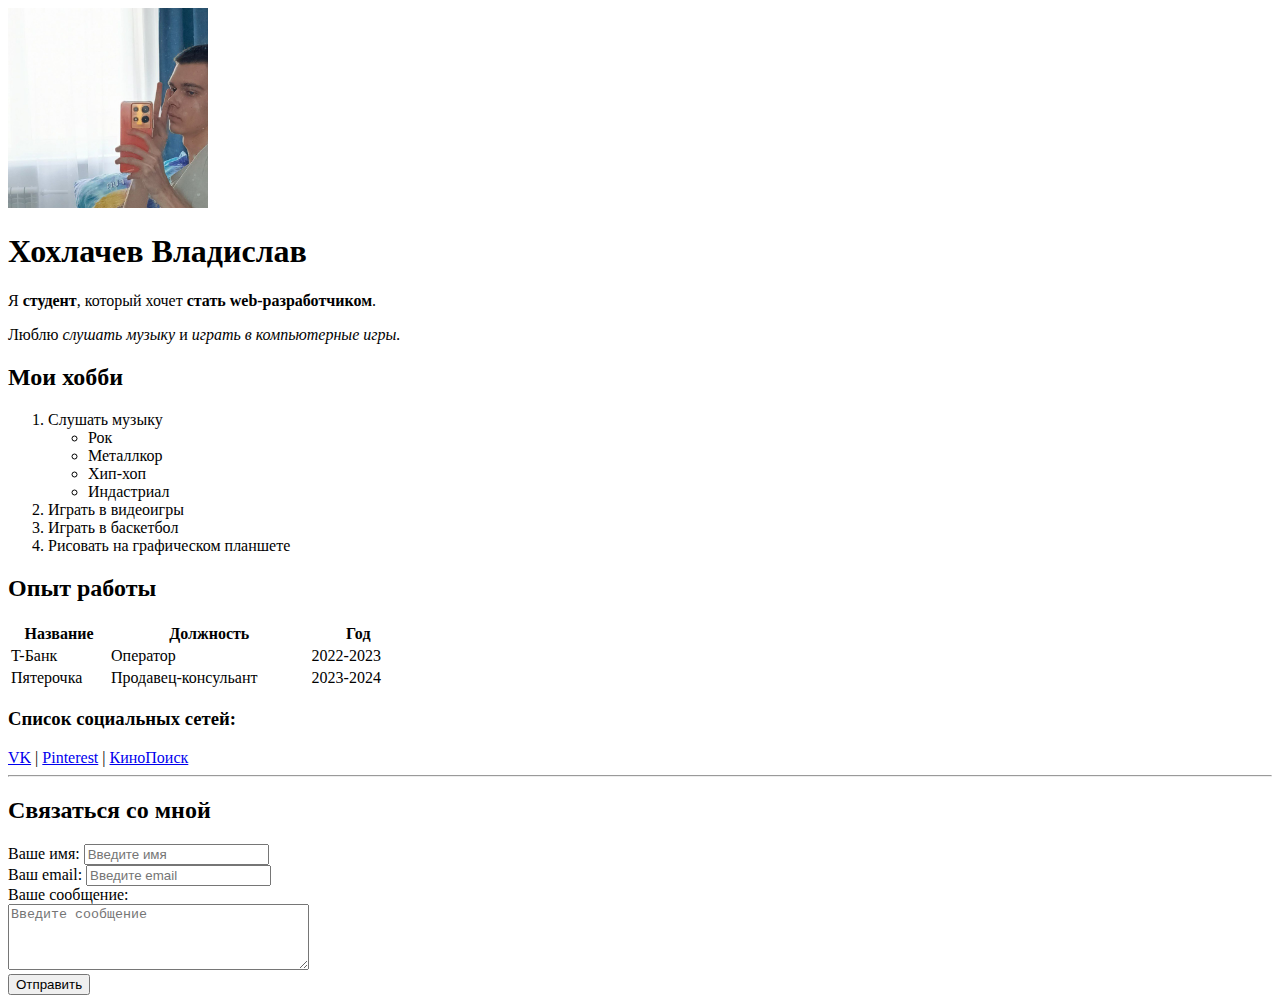
==== index.html @ 2fc5ec3e "Update and rename resume.html to index.html" ====
<!DOCTYPE html>
<html lang="en">
<head>
  <meta charset="UTF-8">
  <meta name="viewport" content="width=device-width, initial-scale=1.0">
  <meta name="keywords" content="resume, web, it">
  <meta name="description" content="Этот сайт - мое резюме!">
  <title>Resume</title>
</head>
<body>
  <img src="ava.jpg" alt="avatar" width="200">
  <h1>Хохлачев Владислав</h1>

  <p>Я <strong>студент</strong>, который хочет <strong>стать web-разработчиком</strong>.</p>

  <p>Люблю <em>слушать музыку</em> и <em>играть в компьютерные игры.</em></p>

  <h2>Мои хобби</h2>

  <ol>
    <li>Слушать музыку
      <ul>
        <li>Рок</li>
        <li>Металлкор</li>
        <li>Хип-хоп</li>
        <li>Индастриал</li>
      </ul>
    </li>
    <li>Играть в видеоигры</li>
    <li>Играть в баскетбол</li>
    <li>Рисовать на графическом планшете</li>
  </ol>

  <h2>Опыт работы</h2>

  <table width="400">
    <thead>
      <tr>
        <th>Название</th>
        <th>Должность</th>
        <th>Год</th>
      </tr>
    </thead>
    <tbody>
      <tr>
        <td>T-Банк</td>
        <td>Оператор</td>
        <td>2022-2023</td>
      </tr>
      <tr>
        <td>Пятерочка</td>
        <td>Продавец-консульант</td>
        <td>2023-2024</td>
      </tr>
    </tbody>
  </table>

  <h3>Список социальных сетей:</h3>
  <a href="https://vk.com/iden___lllll" target="_blank">VK</a>
  |
  <a href="https://ru.pinterest.com/Arkiel_l" target="_blank">Pinterest</a>
  |
  <a href="https://www.kinopoisk.ru/user/70541902/go/" target="_blank">КиноПоиск</a>
  <hr>
  <h2>Связаться со мной</h2>
  <form action="/">
    <div>
      <label for="name">Ваше имя:</label>
      <input type="text" id="name" placeholder="Введите имя">
    </div>
    <div>
      <label for="email">Ваш email:</label>
      <input type="text" id="email" placeholder="Введите email">
    </div>
    <div>
      <label for="message">Ваше сообщение:</label>
      <br>
      <textarea name="" id="message" placeholder="Введите сообщение" rows="4" cols="35"></textarea>
    </div>
    <button type="submit">Отправить</button>
  </form>
</body>
</html>
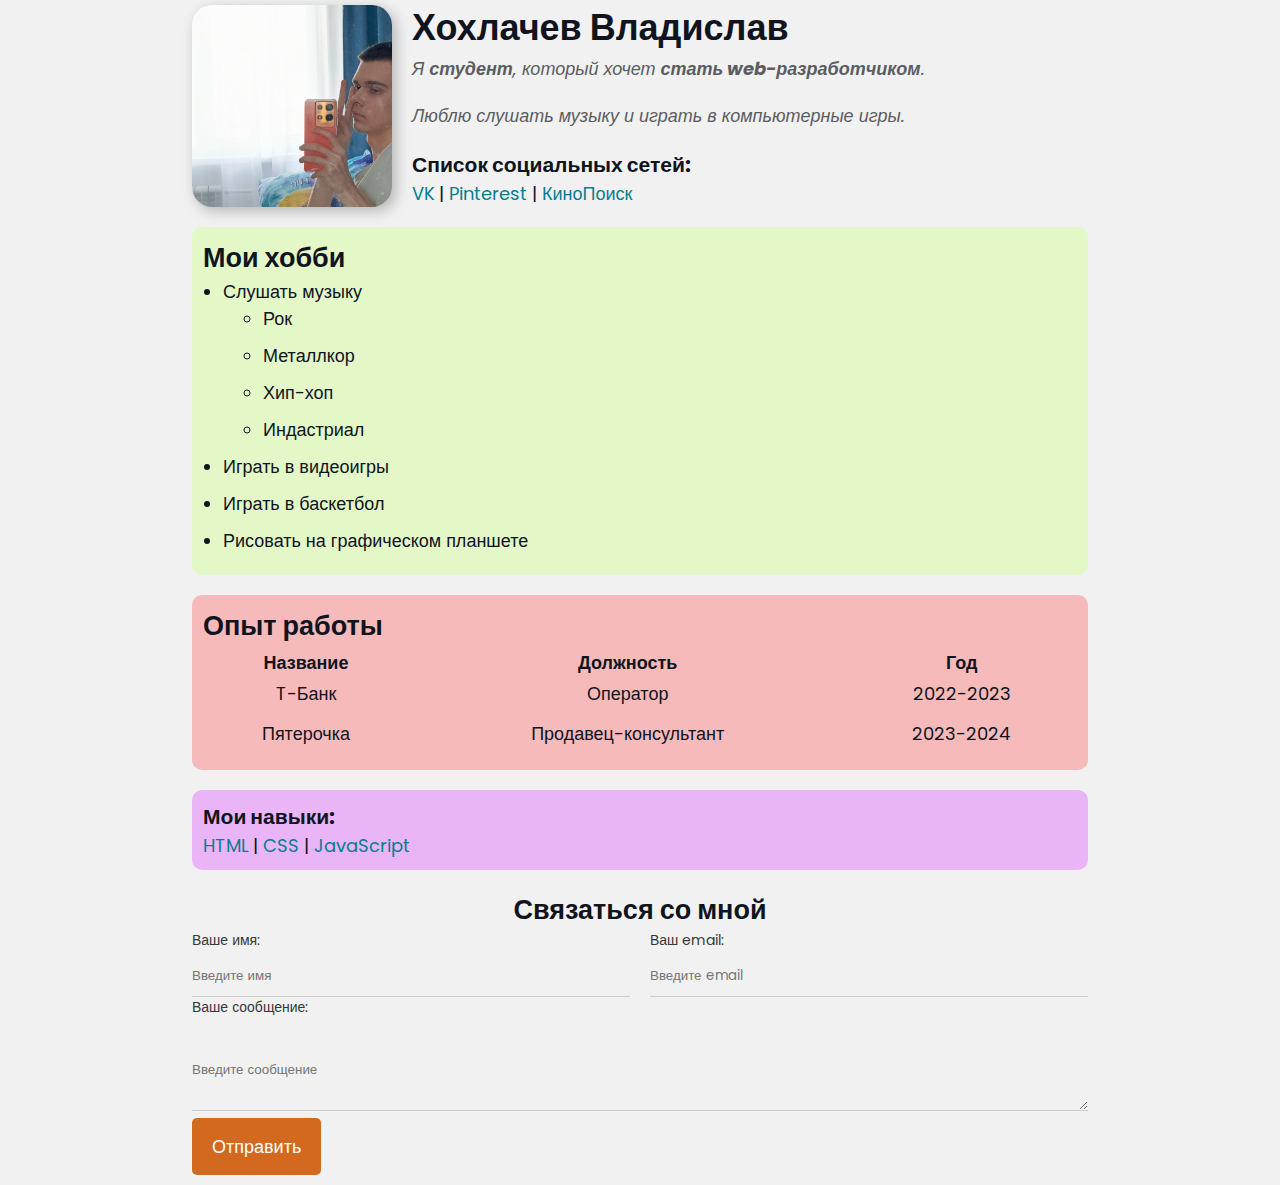
==== commit e9570267: "Update and rename resume.html to index.html" ====
--- a/index.html
+++ b/index.html
@@ -5,79 +5,95 @@
   <meta name="viewport" content="width=device-width, initial-scale=1.0">
   <meta name="keywords" content="resume, web, it">
   <meta name="description" content="Этот сайт - мое резюме!">
+  <link rel="stylesheet" href="style.css">
   <title>Resume</title>
 </head>
 <body>
-  <img src="ava.jpg" alt="avatar" width="200">
-  <h1>Хохлачев Владислав</h1>
-
-  <p>Я <strong>студент</strong>, который хочет <strong>стать web-разработчиком</strong>.</p>
-
-  <p>Люблю <em>слушать музыку</em> и <em>играть в компьютерные игры.</em></p>
-
-  <h2>Мои хобби</h2>
-
-  <ol>
-    <li>Слушать музыку
-      <ul>
-        <li>Рок</li>
-        <li>Металлкор</li>
-        <li>Хип-хоп</li>
-        <li>Индастриал</li>
-      </ul>
-    </li>
-    <li>Играть в видеоигры</li>
-    <li>Играть в баскетбол</li>
-    <li>Рисовать на графическом планшете</li>
-  </ol>
-
-  <h2>Опыт работы</h2>
-
-  <table width="400">
-    <thead>
-      <tr>
-        <th>Название</th>
-        <th>Должность</th>
-        <th>Год</th>
-      </tr>
-    </thead>
-    <tbody>
-      <tr>
-        <td>T-Банк</td>
-        <td>Оператор</td>
-        <td>2022-2023</td>
-      </tr>
-      <tr>
-        <td>Пятерочка</td>
-        <td>Продавец-консульант</td>
-        <td>2023-2024</td>
-      </tr>
-    </tbody>
-  </table>
-
-  <h3>Список социальных сетей:</h3>
-  <a href="https://vk.com/iden___lllll" target="_blank">VK</a>
-  |
-  <a href="https://ru.pinterest.com/Arkiel_l" target="_blank">Pinterest</a>
-  |
-  <a href="https://www.kinopoisk.ru/user/70541902/go/" target="_blank">КиноПоиск</a>
-  <hr>
-  <h2>Связаться со мной</h2>
-  <form action="/">
-    <div>
-      <label for="name">Ваше имя:</label>
-      <input type="text" id="name" placeholder="Введите имя">
+  <div class="container">
+    <div class="info-text">
+      <img src="ava.jpg" alt="avatar" width="200">
+      <div class="text-info">
+        <h1>Хохлачев Владислав</h1>
+        <p>Я <strong>студент</strong>, который хочет <strong>стать web-разработчиком</strong>.</p>
+        <p>Люблю <em>слушать музыку</em> и <em>играть в компьютерные игры.</em></p>
+        <h3>Список социальных сетей:</h3>
+        <a href="https://vk.com/iden___lllll" target="_blank">VK</a>
+        |
+        <a href="https://ru.pinterest.com/Arkiel_l" target="_blank">Pinterest</a>
+        |
+        <a href="https://www.kinopoisk.ru/user/70541902/go/" target="_blank">КиноПоиск</a>
+      </div>
     </div>
-    <div>
-      <label for="email">Ваш email:</label>
-      <input type="text" id="email" placeholder="Введите email">
+    <div class="card bg-green"> 
+      <h2>Мои хобби</h2>
+      <ol>
+        <li>Слушать музыку
+          <ul>
+            <li>Рок</li>
+            <li>Металлкор</li>
+            <li>Хип-хоп</li>
+            <li>Индастриал</li>
+          </ul>
+        </li>
+        <li>Играть в видеоигры</li>
+        <li>Играть в баскетбол</li>
+        <li>Рисовать на графическом планшете</li>
+      </ol>
     </div>
-    <div>
-      <label for="message">Ваше сообщение:</label>
-      <br>
-      <textarea name="" id="message" placeholder="Введите сообщение" rows="4" cols="35"></textarea>
+    <div class="card bg-red">
+      <h2>Опыт работы</h2>
+      <table class="table">
+        <thead>
+          <tr>
+            <th>Название</th>
+            <th>Должность</th>
+            <th>Год</th>
+          </tr>
+        </thead>
+        <tbody>
+          <tr>
+            <td>T-Банк</td>
+            <td>Оператор</td>
+            <td>2022-2023</td>
+          </tr>
+          <tr>
+            <td>Пятерочка</td>
+            <td>Продавец-консультант</td>
+            <td>2023-2024</td>
+          </tr>
+        </tbody>
+      </table>
     </div>
-    <button type="submit">Отправить</button>
-  </form>
+    <div class="card bg-purple">
+      <h3>Мои навыки:</h3>
+      <a href="#" target="_blank">HTML</a>
+      |
+      <a href="#" target="_blank">CSS</a>
+      |
+      <a href="#" target="_blank">JavaScript</a>
+    </div>
+    <div class="info-contact">
+      <h2>Связаться со мной</h2>
+      <div class="row-block">
+        <form action="/"> 
+        </form>
+          <div class="form-block">
+            <label for="name">Ваше имя:</label>
+            <input type="text" id="name" placeholder="Введите имя">
+          </div>
+          <div class="form-block">
+            <label for="email">Ваш email:</label>
+            <input type="text" id="email" placeholder="Введите email">
+          </div>
+      </div>
+        <div class="form-block">
+          <label for="message">Ваше сообщение:</label>
+          <br>
+          <textarea name="" id="message" placeholder="Введите сообщение"></textarea>
+        </div>
+        <button class="btn" type="submit">Отправить</button>
+      </form>
+    </div>
+  </div>
 </body>
 </html>
--- a/style.css
+++ b/style.css
@@ -0,0 +1,138 @@
+@import url('https://fonts.googleapis.com/css2?family=Poppins:ital,wght@0,100;0,200;0,300;0,400;0,500;0,600;0,700;0,800;0,900;1,100;1,200;1,300;1,400;1,500;1,600;1,700;1,800;1,900&display=swap');
+
+* {
+  margin: 0;
+  box-sizing: border-box;
+}
+@media (max-width: 650px) {
+  .info-text {
+    display: flex;
+    flex-direction: column;
+    align-items: center;
+    text-align: center;
+  }
+  .row-block {
+    display: flex;
+    flex-direction: column;
+    width: 870px;
+  }
+}
+body {
+  color: #0F141E;
+  background: #F1F1F1;
+  font-family: 'Poppins', sans-serif;
+  font-size: 18px;
+  font-weight: normal;
+}
+a {
+  text-decoration: none;
+  color: rgb(5, 125, 146);
+  transition: all .2s;
+}
+a:hover {
+  color: chocolate;
+  text-decoration: underline;
+}
+img {
+  margin-top: 5px;
+  border-radius: 10%;
+  box-shadow: 4px 4px 14px rgba(0, 0, 0, 0.25);
+}
+ol {
+  list-style: disc;
+  padding: 0 20px;
+}
+li {
+  margin-bottom: 10px;
+  transition: all .2s;
+}
+p {
+  margin-bottom: 20px;
+}
+.table {
+  width: 100%;
+}
+.table td {
+  text-align: center;
+  padding-bottom: 10px;
+}
+.container {
+  max-width: 70%;
+  margin: 0 auto;
+}
+.info-text {
+  display: flex;
+  margin-bottom: 20px;
+}
+.info-text p {
+  font-style: italic;
+  color: #5b5d61;
+}
+.text-info {
+  margin-left: 20px;
+}
+.info-contact {
+  margin: 0 auto;
+  margin-bottom: 10px;
+}
+.info-contact h2{
+  text-align: center;
+}
+.card {
+  margin-bottom: 20px;
+  padding: 10px;
+  border: 1px solid transparent;
+  border-radius: 10px;
+  background: #fff;
+}
+.btn {
+  background-color: chocolate;
+  color: #fff;
+  border: none;
+  border-radius: 5px;
+  padding: 15px 20px;
+  transition: all .2s;
+  font: inherit;
+  cursor: pointer;
+}
+.form-block label {
+  display: block;
+  font-size: 14px;
+  color: #373738;
+}
+.form-block input,
+.form-block textarea {
+  width: 100%;
+  background: transparent;
+  border: none;
+  outline: none;
+  box-sizing: border-box;
+  color: black;
+  border-bottom: 1px solid #ccc;
+  padding: 15px 0 10px;
+  font-family: inherit;
+}
+.row-block {
+  display: flex;
+}
+.row-block .form-block {
+  margin-right: 20px;
+  width: 50%;
+}
+.row-block .form-block:last-child {
+  margin-right: 0;
+}
+.btn:hover {
+  opacity: .8;
+}
+.bg-green {
+  background-color: rgb(227, 247, 199);
+}
+.bg-red {
+  background-color: rgb(247, 186, 186);
+}
+.bg-purple {
+  background-color: rgb(233, 181, 247);
+}
+
+
